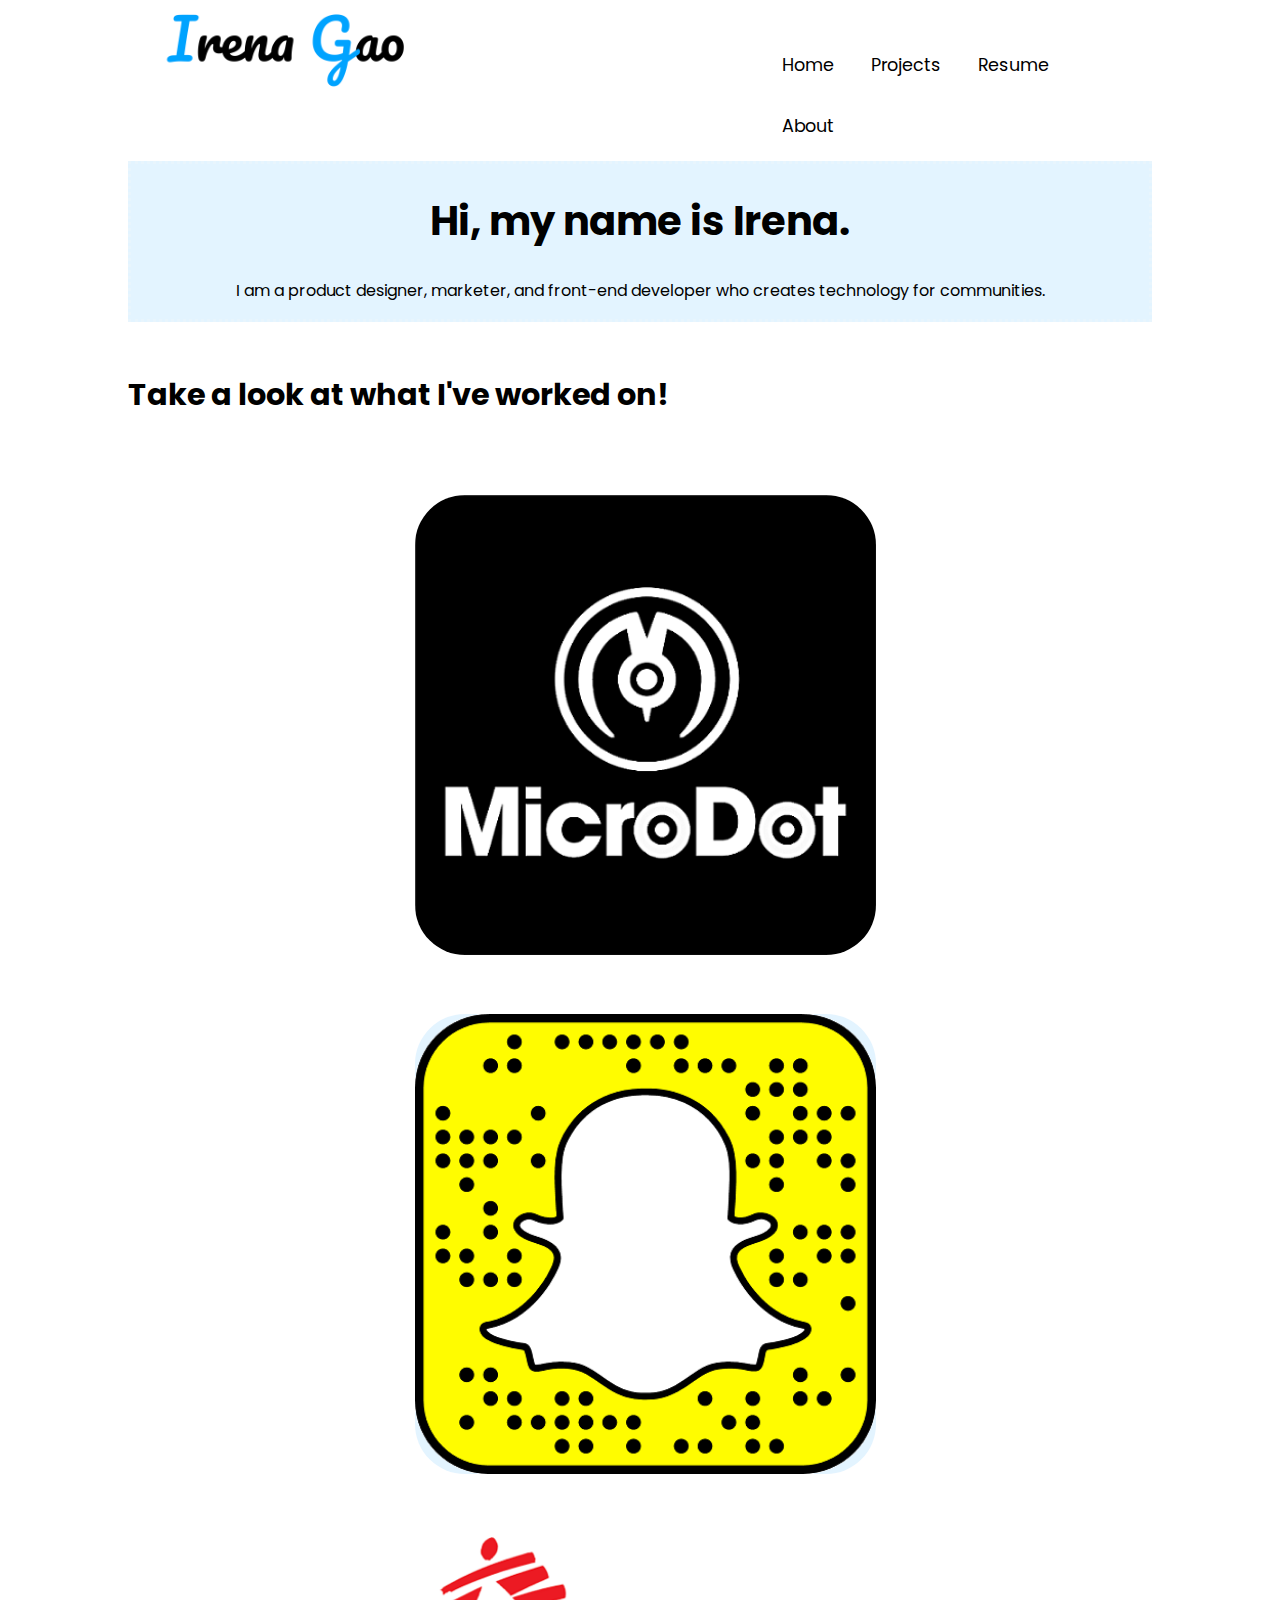
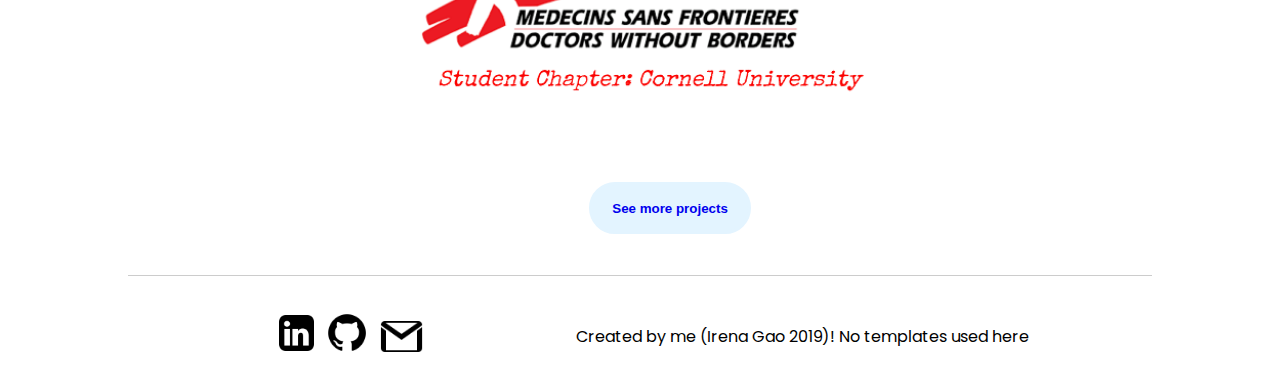
==== index.html @ 0327bdbe "Intial commit" ====
<!DOCTYPE HTML>
<html>
    <head>
        <title>Portfolio</title>
        <link rel="stylesheet" type="text/css" href="images/all.css" media="all" />
    </head>
        <header>
            <img src="images/namelogo.png" class="name" alt="Name Logo">
                <nav>
                <ul>
                    <div class="menu">
                    <li><p><a href="index.html">Home</a></p></li>
                    <li><p><a href="projects.html">Projects</a></p></li>
                    <li><p><a href="resume.html">Resume</a></p></li>
                    <li><p><a href="about.html">About</a></p></li>
                    </div>
                </ul>
            </nav>
        </header>
        <br>
        <div class="begin"><h1 class="intro">Hi, my name is Irena.</h1>
            
        <p class="center">I am a product designer, marketer, and front-end developer who creates technology for communities.</p></div>
        <body>
        <br></p>
        <h2>Take a look at what I've worked on!</h2>                
            <div class="container">
            <a href="microdot.html"><img src="images/microdotlogo.png" class="microdot">
            <div class="middle">
            <div class="text2">
                <h2>MicroDot</h2>
                <h3>Startup</h3>
                <p>A digital currency that decays over time aiming to incentivize lagging economies.</p>
            </div>
        </div>
    </div>
    </a>

            <div class="container">
            <a href="https://paper.dropbox.com/doc/Snapchat-Case-Study--AoI7HM9Zs9xXS9SkNheGGyxVAQ-kXklYQeqbnZvI3arlVpZf"><img src="images/snapchat.png" class="microdot">
            <div class="middle">
            <div class="text2"><h2>Snapchat Case Study</h2>
                <h3>Class</h3>
                <p>A review of the Snapchat Discover page with recommendations how to improve its content. </p>
            </div></div></div></a>

            <div class="container">
            <a href="dwb.html"><img src="images/dwblogo.png" class=microdot>
            <div class="middle">
            <div class="text2"><h2>Cornell Doctors Without Borders</h2>
                <h3>Club</h3>
                <p><i>~Coming soon!~</i></p>
                <p>People volunteer at medical-related events and spreads awareness of illness abroad</p>
            </div></div></div></a>
        <button><span><b><a href="projects.html">See more projects</a></b></span></button>
    <br><br><hr>
    </body>
        <footer>
            <div class="footerpics"><a href="https://www.linkedin.com/in/irena-g-936b69128/"><img src="images/linkedin.png" class="linkedin" alt="My LinkedIn"></a>
            <a href="https://github.com/IrenaGao/"><img src="images/github.png" class="github" alt="My Github"></a>
            <img src="images/gmail.png" class="gmail" alt="My Email"></div>
            <p>Created by me (Irena Gao 2019)! No templates used here</p>
        </footer>
</html>
---- images/all.css ----
@import url('https://fonts.googleapis.com/css?family=Poppins&display=swap');

html {
    /* font-family: "Avenir", sans-serif; */
}

nav {
    /* background-color: rgb(109, 255, 150); */
    padding: 0.5% 0 0% 0;
    margin-top: -9%;
    margin-left: 60%;
}

nav p {
    color: #003249;
}

p {
    color: black;
}

.initial {
    margin-left: 25%;
    width: 45%;
}

.name {
    width: 25%;
    margin-left: 3%;
    /* margin-bottom: -3%; */
}

.intro {
    /* margin-top: 7%; */
}

.micrologin {
    margin-left: 15%;
    width: 70%;
}

.venmo1 {
    width: 80%;
    margin-left: 30%;
}

.venmo {
    width: 90%;
    margin-left: 40%;
    /* margin-top: 40%; */
    /* display: inline; */
}

.column {
    float: left;
    width: 25%;
    margin-left: 10%;
}

.model {
    width: 75%;
    margin-left: 11%;
}

.userflow {
    width: 60%;
    margin-left: 20%;
}

ul {
    /* list-style: none; */
    text-align: horizontal;
    font-family: 'poppins', sans-serif;
}

.menu {
    list-style: none;
    text-decoration: none;
    color: red;
    /* margin-bottom: 3%; */
}

.menu a {
    color: black;
    text-decoration: none;
}

.mdul {
    /* margin-left: -2%; */
    /* margin-top: -1%; */
    float: left;
}

.nav a {
    display: inline;
    text-decoration: none;
    color: #003249;
}

.none {
    text-decoration: none;
    color: #00A3FF;
}

.nav {
    /* margin-left: 80%; */
}

.prob {
    /* text-decoration:  */
    padding-bottom: 1%;
    margin-left: 5%;
}

.soln {
    margin-left: 5%;
    font-size: 150%;
}

.menu a:hover {
    color: #00A3FF;
    transition-duration: 0.3s;
}

h1 {
    font-size: 40px;
    /* margin-bottom: 3%; */
    font-family: 'poppins', sans-serif;
    text-align: center;
}

.center {
    text-align: center;
}

.border {
    /* border: dotted;
    border-color: rgb(232, 245, 253);
    background-color: rgb(227, 244, 255); */
    padding-bottom: 10%;
    padding-left: 3%;
}

.begin {
    border: dotted;
    border-color: rgb(232, 245, 253);
    background-color: rgb(227, 244, 255);
    margin-top: 10%;
    margin-right: 0%;
    margin-left: 0%;
}

.bordermd {
    /* border: dotted;
    border-color: rgb(232, 245, 253);
    background-color: rgb(227, 244, 255); */
    padding-bottom: 4%;
    padding-left: 3%;
    margin-bottom: -3%;
    margin-top: 10%;
}

.microdot {
    margin-left: 28%;
    width: 45%;
    margin-top: 5%;
    border-radius: 50px;
}

.chet {
    /* border: solid; */
}

.middle {
    transition: .5s ease;
  opacity: 0;
  position: absolute;
  top: 50%;
  left: 50%;
  transform: translate(-50%, -50%);
  -ms-transform: translate(-50%, -50%);
  text-align: center;
  /* width: 45%; */
}



.container:hover .microdot {
    opacity: 0.1;
    width: 45%;
  }
  
  .text2 {
    color: white; 
  font-size: 16px;
  margin-left: 8%;
  margin-right: 5%;
  width: 45;
  /* padding: 16px 32px; */
    /* margin-top: 50%; */
  }

.microdot2 {
    /* padding-left: 30%; */
    width: 450px;
    height: 450px;
    background: url("microdotlogo.png") no-repeat;
    float: left;
    margin-top: 3%;
    border-radius: 10%;
    margin-left: 30%;
}

.snapchat {
    width: 450px;
    height: 450px;
    background: url("snapchat.png") no-repeat;
    float: left;
    margin-top: 6%;
    border-radius: 10%;
    /* margin-left: 10%; */
}

.snapchat:hover {
    width: 450px;
    height: 450px;
    /* background: url("microdothover.png") no-repeat;
    border-radius: 10%;
    transition-delay: 0.1s; */
    /* background: rgba(39,62,84,0.82); */
    border: solid;
    border-color: #00A3FF;
    /* overflow: hidden;
    height: 100%;
    z-index: 2; */
}

.mdmotto {
    padding-right: 5%;
    margin-left: 40%;
}

.dwbmotto {
    margin-left: 40%;
    padding-right: 3%;
}

.propic {
    margin-top: 10%;
    /* display: inline; */
    /* float: left; */
    width: 400px;
    /* padding-right: 5%; */
    /* align: left; */
}

.about {
    /* display:inline; 
    white-space:nowrap; */
    float: left;
}

.propic {
    /* width: 400px;
    padding-right: 5%;
    padding-top: 5%; */
}

.container {
    position: relative;
    /* width: 50%; */
  }
  
  .image {
    opacity: 1;
    display: block;
    width: 100%;
    height: auto;
    transition: .5s ease;
    backface-visibility: hidden;
  }
  
  .container:hover .image {
    opacity: 0.3;
  }
  
  .container:hover .middle {
    opacity: 1;
    width: 45%;
  }
  
  .text {
    background-color: #4CAF50;
    color: white;
    font-size: 16px;
    padding: 16px 32px;
  }

.column {
    float: left;
    width: 25%;
    padding: 0 10px;
  }

  .row {margin: 0 -5px;}

  .row:after {
    content: "";
    display: table;
    clear: both;
  }

  .card {
    box-shadow: 0 4px 8px 0 rgba(0, 0, 0, 0.2); /* this adds the "card" effect */
    padding: 16px;
    text-align: center;
    background-color: #f1f1f1;
  }

  .th {
      text-align: left;
  }

.left {
    float: left;
}

.right {
    /* text-align: right; */
    /* margin-top: 3%; */
    /* float: right; */
}

.right2 {
    float: right;
    margin-left: 35%;
    margin-top: -15%;
}

.blue {
    color: #00A3FF;
    margin-top: 22%;
    margin-left: 35%;
}

.resume {
    margin-top: 5%;
}

hr {
    display: block; height: 1px;
    border: 0; border-top: 1px solid #ccc;
    margin: 1em 0; padding: 0;
}

.dwb {
    
    /* margin-left: 20%; */
    width: 450px;
    height: 187px;
    background: url("dwblogo.png") no-repeat;
    /* margin-right: %; */
    margin-top: 25%;
    border-radius: 8%;
    border-radius: 30px;
    /* margin-right: 130%; */
}
.dwb:hover {
    width: 450px;
    height: 187px;
    /* background: url("dwbhover.png") no-repeat; */
    border: solid;
    border-color: #00A3FF;
    border-radius: 30px;
}

/* controls spacing b/w nav elements */
li {
    /* display: inline; */
    margin-right: 10%;
    float: left;
    /* text-align: center; */
}

li p {
    /* margin-right: 30%; */
    font-size: 110%;
}

.name {
    margin-right: 30%;
}

.h2microdot {
    /* margin-left: 0%; */
    margin-top: 17%;
    /* color: #00A3FF; */
}

h2 {
    /* text-align: center; */
    /* margin-left: 20%; */
    font-size: 190%;
    color: black;
}

.h2 {
    margin-top: 5%;
}

.h2dwb {
    margin-left: 50%;
    margin-top: -14%;
}

h3 {
    /* margin-left: 20%; */
    font-family: 'poppins', sans-serif;
    color: #00A3FF;
    font-size: 140%;
}

ul {
    /* margin-left: 55%; */
    /* margin-top: 5%; */
}

.container {
    /* position: relative;
    width: 50% */
}

body {
    /* text-align: center; */
    margin: 0 10% 0 10%;
    font-family: 'poppins', sans-serif;
}

.microp {
    margin-top: 5%;
    margin-bottom: 5%;
    font-size: 170%;
    font-weight: bold;
    font-family: 'poppins', sans-serif;
    line-height: 130%;
}

.footerpics {
    /* background-color: #00A3FF; */
    margin-top: 3%;
    margin-right: 65%;
    /* margin-left: -5.5%; */
    /* padding: 5%; */
    margin-bottom: 7%;
}

footer .gmail {
    margin-top: -4%;
}

footer p{
    text-align: right;
    margin-top: -11%;
    margin-right: 12%;
    /* margin-left: 50%; */
    /* margin-bottom: 50%; */
}

.linkedin {
    width: 10%;
    margin-right: 1%;
    margin-left: 42%;
    /* margin-top: -10%; */
    margin-bottom: 2%;
}

.github {
    width: 14%;
    margin-right: 1%;
}

.gmail {
    width: 12%;
    margin-top: 10%;
    /* margin-bottom: 3%; */
}

.footerpics {
    /* margin-top: -5%; */
}

button {
    margin-left: 45%;
    margin-top: 5%;
    padding-top: 1.5%;
    padding-bottom: 1.5%;
    padding-right: 2%;
    padding-left: 2%;
    border: solid;
    border-color: rgb(227, 244, 255);
    border-radius: 40px;
    color: #00A3FF;
    background-color: rgb(227, 244, 255);
}

button span {
    cursor: pointer;
    display: inline-block;
    position: relative;
    transition: 0.5s;
    text-decoration: none;
  }

button a{
    text-decoration: none;
}

button a:visited { 
    text-decoration: none; 
    color:#00A3FF; 
}
  
  button span:after {
    content: '\00bb';
    position: absolute;
    opacity: 0;
    top: 0;
    right: -20px;
    transition: 0.5s;
  }
  
  button:hover span {
    padding-right: 25px;
  }
  
  button:hover span:after {
    opacity: 1;
    right: 0;
  }

  h4 {
    text-align: left;
    font-family: 'poppins', sans-serif;
    color: #00A3FF;
  }

  h5{
    text-align: left;
    font-family: 'poppins', sans-serif;
    width: 90%;
    /* color: #00A3FF; */
    font-size: 170%;
    /* margin-bottom: 10%; */
    margin-right: 50%;
    border: solid;
    border-color: rgb(232, 245, 253);
    background-color: rgb(232, 245, 253);
    padding: 2%;
    text-align: center;
    /* margin-bottom: -0.000001%; */
  }

  h6 {
    font-family: 'poppins', sans-serif;
    font-size: 130%;
    color: #00A3FF;
    /* text-align: center; */
  }

  .h7 {
    text-align: center;
    /* margin-top: 60%; */
  }

  .h8 {
    margin-top:40%;
  }

  .h6 {
    text-align: center;
  }

  .table {
      margin-top: 47%;
      width: 90%;
      margin-left: 5%;
      border: solid;
      border-color: rgb(241, 241, 241);
      background-color: rgb(241, 241, 241);
      padding-right: 1%;
      padding-left: 2%;
      padding-top: 1%;
      padding-bottom: 1%;
      text-align: left;
  } 

  .table2 {
    margin-top: 10%;
    width: 90%;
    margin-left: 5%;
    border: solid;
    border-color: rgb(241, 241, 241);
    background-color: rgb(241, 241, 241);
    padding-right: 1%;
    padding-left: 2%;
    padding-top: 1%;
    padding-bottom: 1%;
    text-align: left;
} 

  th {
      /* text-align: left; */
  }

  td {
      /* font-size: 140%; */
      /* padding-right: 2%; */
  }
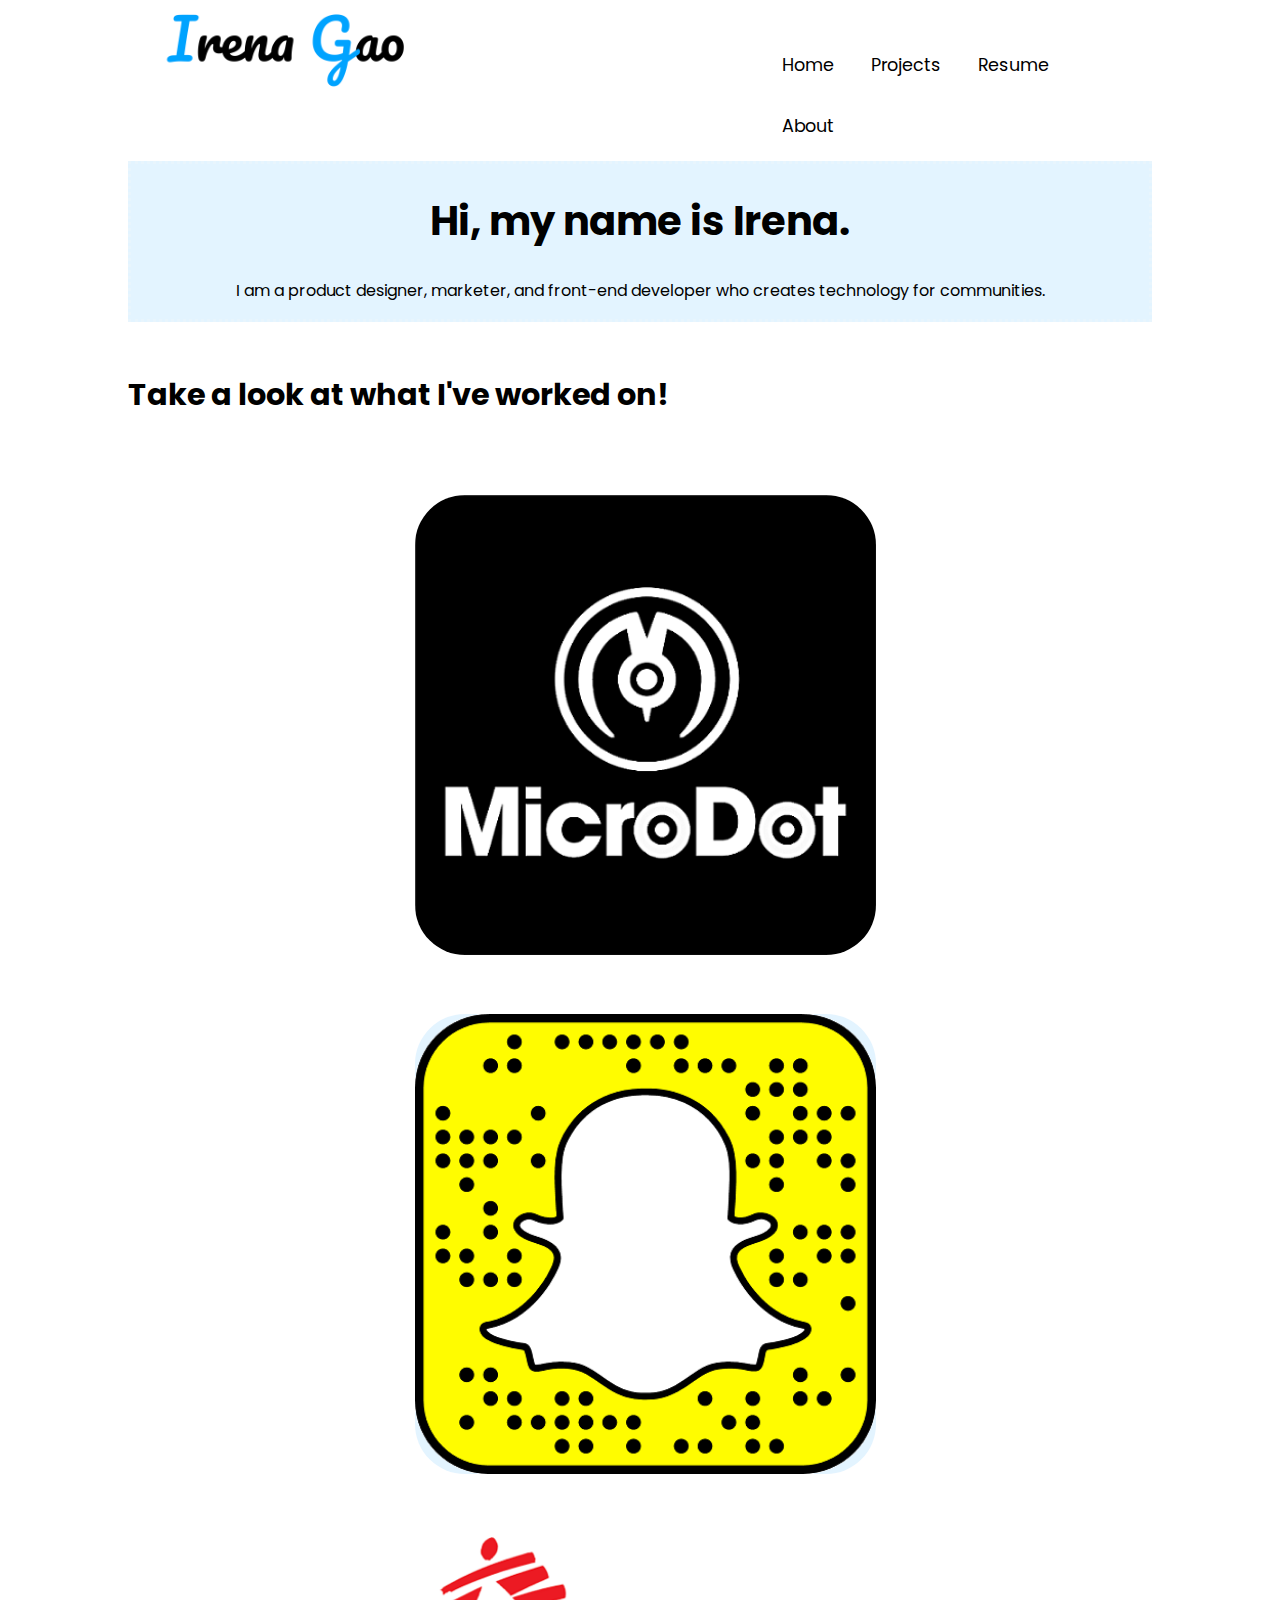
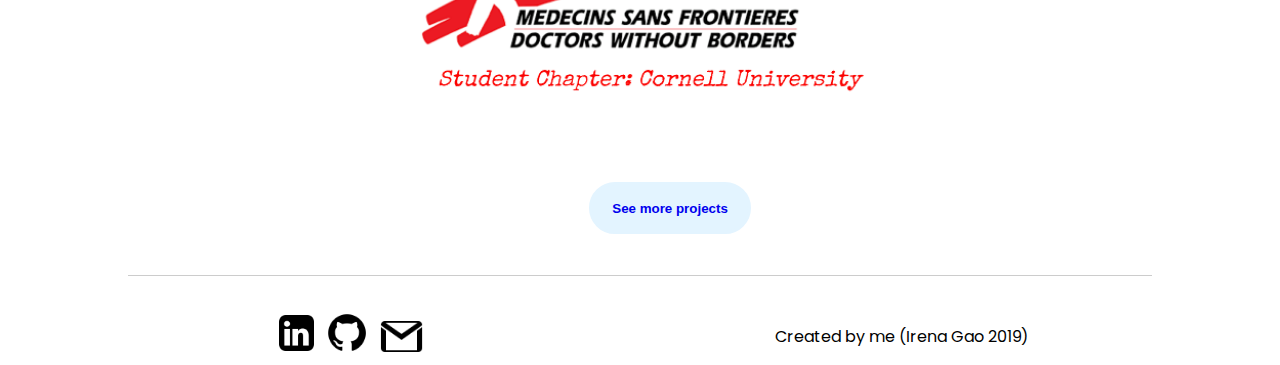
==== commit 032a8b38: "Updated SnapChat Case Study" ====
--- a/index.html
+++ b/index.html
@@ -19,11 +19,11 @@
         </header>
         <br>
         <div class="begin"><h1 class="intro">Hi, my name is Irena.</h1>
-            
+
         <p class="center">I am a product designer, marketer, and front-end developer who creates technology for communities.</p></div>
         <body>
         <br></p>
-        <h2>Take a look at what I've worked on!</h2>                
+        <h2>Take a look at what I've worked on!</h2>
             <div class="container">
             <a href="microdot.html"><img src="images/microdotlogo.png" class="microdot">
             <div class="middle">
@@ -37,7 +37,7 @@
     </a>
 
             <div class="container">
-            <a href="https://paper.dropbox.com/doc/Snapchat-Case-Study--AoI7HM9Zs9xXS9SkNheGGyxVAQ-kXklYQeqbnZvI3arlVpZf"><img src="images/snapchat.png" class="microdot">
+            <a href="https://medium.com/@ijg24/snapchat-concept-designing-for-a-more-relevant-discover-page-999207ca4cea" target="_blank"><img src="images/snapchat.png" class="microdot">
             <div class="middle">
             <div class="text2"><h2>Snapchat Case Study</h2>
                 <h3>Class</h3>
@@ -59,6 +59,6 @@
             <div class="footerpics"><a href="https://www.linkedin.com/in/irena-g-936b69128/"><img src="images/linkedin.png" class="linkedin" alt="My LinkedIn"></a>
             <a href="https://github.com/IrenaGao/"><img src="images/github.png" class="github" alt="My Github"></a>
             <img src="images/gmail.png" class="gmail" alt="My Email"></div>
-            <p>Created by me (Irena Gao 2019)! No templates used here</p>
+            <p>Created by me (Irena Gao 2019)</p>
         </footer>
-</html>+</html>
